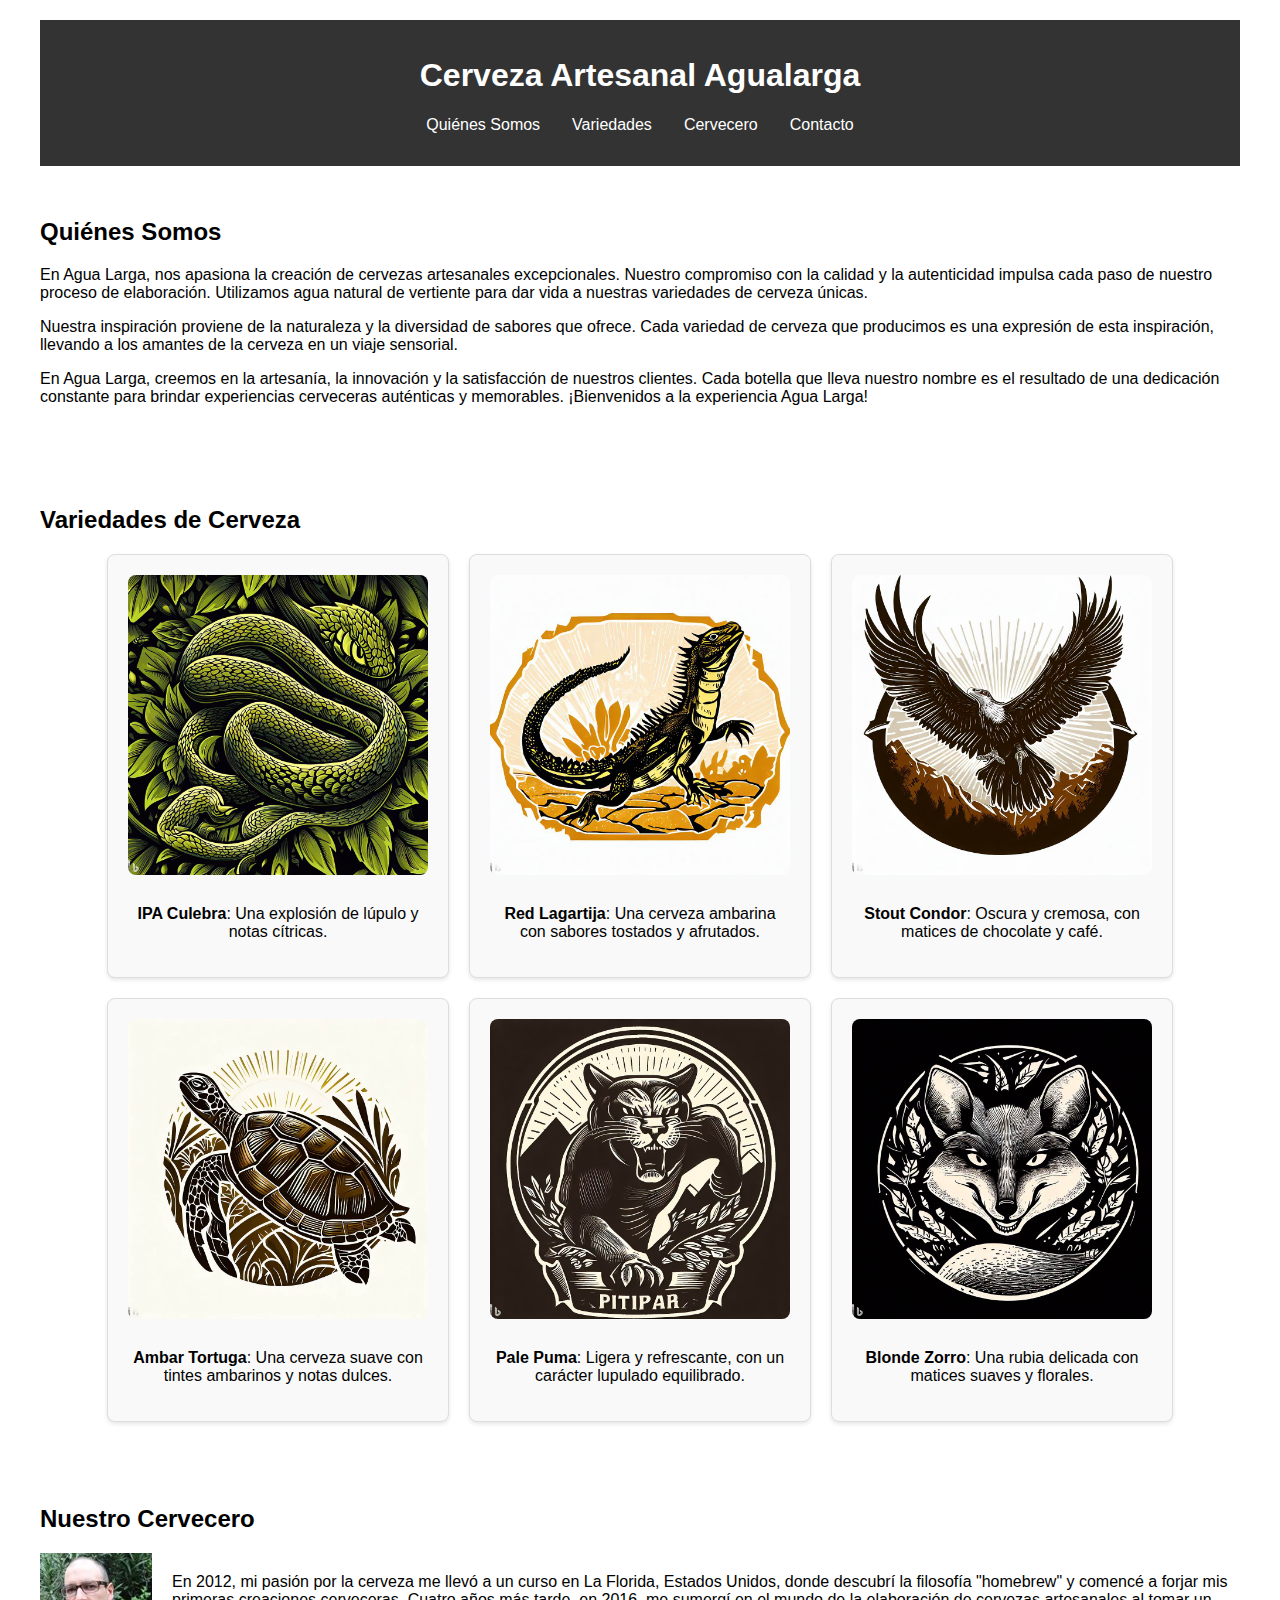
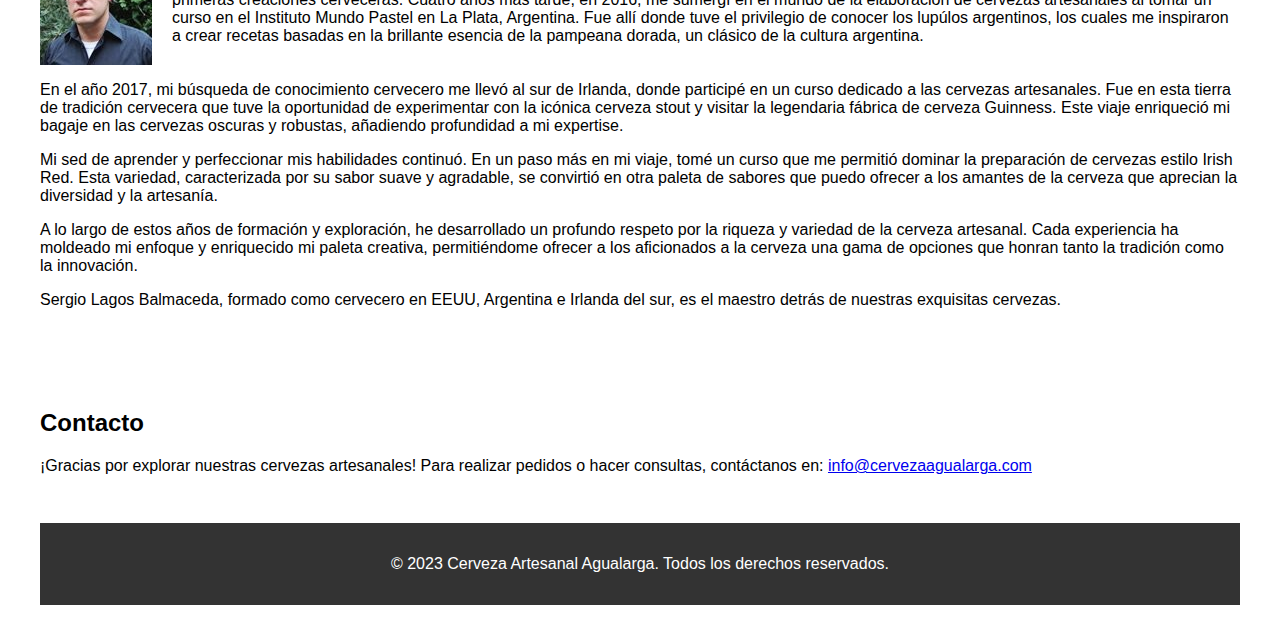
==== index.html @ 9bbc81dc "tercer commit" ====
<!DOCTYPE html>
<html lang="es">

<head>
    <meta charset="UTF-8">
    <meta name="viewport" content="width=device-width, initial-scale=1.0">
    <title>Cerveza Artesanal Agualarga</title>
    <style>
        body {
            font-family: Arial, sans-serif;
            margin: 0;
            padding: 0;
        }

        .container {
            max-width: 1200px;
            margin: 0 auto;
            padding: 20px;
        }

        header {
            background-color: #333;
            color: white;
            text-align: center;
            padding: 1rem;
        }

        nav ul {
            list-style: none;
            padding: 0;
            display: flex;
            justify-content: center;
        }

        nav ul li {
            margin: 0 1rem;
        }

        nav ul li a {
            color: white;
            text-decoration: none;
        }

        section {
            padding: 2rem 0;
        }

        .beer-cards {
            display: flex;
            flex-wrap: wrap;
            gap: 20px;
            justify-content: center;
        }

        .beer-card {
            background-color: #f9f9f9;
            border: 1px solid #ddd;
            border-radius: 8px;
            padding: 20px;
            width: 300px;
            box-shadow: 0 2px 4px rgba(0, 0, 0, 0.1);
            text-align: center;
        }

        .beer-card img {
            max-width: 100%;
            height: auto;
            border-radius: 8px;
            margin-bottom: 10px;
        }

        footer {
            background-color: #333;
            color: white;
            text-align: center;
            padding: 1rem;
        }
    </style>
</head>

<body>
    <div class="container">
        <header>
            <h1>Cerveza Artesanal Agualarga</h1>
            <nav>
                <ul>
                    <li><a href="#quienes-somos">Quiénes Somos</a></li>
                    <li><a href="#variedades">Variedades</a></li>
                    <li><a href="#cervecero">Cervecero</a></li>
                    <li><a href="#contacto">Contacto</a></li>

                </ul>
            </nav>
        </header>

        <section id="quienes-somos">
            <h2>Quiénes Somos</h2>
            <p>En Agua Larga, nos apasiona la creación de cervezas artesanales excepcionales. Nuestro compromiso con la calidad y la autenticidad impulsa cada paso de nuestro proceso de elaboración. Utilizamos agua natural de vertiente para dar vida a nuestras variedades de cerveza únicas.</p>
            
            <p>Nuestra inspiración proviene de la naturaleza y la diversidad de sabores que ofrece. Cada variedad de cerveza que producimos es una expresión de esta inspiración, llevando a los amantes de la cerveza en un viaje sensorial.</p>
            
            <p>En Agua Larga, creemos en la artesanía, la innovación y la satisfacción de nuestros clientes. Cada botella que lleva nuestro nombre es el resultado de una dedicación constante para brindar experiencias cerveceras auténticas y memorables. ¡Bienvenidos a la experiencia Agua Larga!</p>
        </section>
        
        

        <section id="variedades">
            <h2>Variedades de Cerveza</h2>
            <div class="beer-cards" id="beer-list">
                <!-- Las tarjetas de variedades de cerveza se añadirán aquí usando JavaScript -->
            </div>
        </section>

        <section id="cervecero">
            <h2>Nuestro Cervecero</h2>
            <div style="display: flex; align-items: center;">
                <img src="/images/maestro-sergio-lagos.jpg" alt="Sergio Lagos Balmaceda" style="max-width: 200px; margin-right: 20px;">
                <p>En 2012, mi pasión por la cerveza me llevó a un curso en La Florida, Estados Unidos, donde descubrí la
                    filosofía "homebrew" y comencé a forjar mis primeras creaciones cerveceras. Cuatro años más tarde, en
                    2016, me sumergí en el mundo de la elaboración de cervezas artesanales al tomar un curso en el Instituto
                    Mundo Pastel en La Plata, Argentina. Fue allí donde tuve el privilegio de conocer los lupúlos
                    argentinos, los cuales me inspiraron a crear recetas basadas en la brillante esencia de la pampeana
                    dorada, un clásico de la cultura argentina.</p>
            </div>
        
            <p> En el año 2017, mi búsqueda de conocimiento cervecero me llevó al sur de Irlanda, donde participé en un
                curso dedicado a las cervezas artesanales. Fue en esta tierra de tradición cervecera que tuve la
                oportunidad de experimentar con la icónica cerveza stout y visitar la legendaria fábrica de cerveza
                Guinness. Este viaje enriqueció mi bagaje en las cervezas oscuras y robustas, añadiendo profundidad a mi
                expertise.</p>
        
            <p>   Mi sed de aprender y perfeccionar mis habilidades continuó. En un paso más en mi viaje, tomé un curso
                que me permitió dominar la preparación de cervezas estilo Irish Red. Esta variedad, caracterizada por su
                sabor suave y agradable, se convirtió en otra paleta de sabores que puedo ofrecer a los amantes de la
                cerveza que aprecian la diversidad y la artesanía.</p>
        
            <p>   A lo largo de estos años de formación y exploración, he desarrollado un profundo respeto por la riqueza
                y variedad de la cerveza artesanal. Cada experiencia ha moldeado mi enfoque y enriquecido mi paleta
                creativa, permitiéndome ofrecer a los aficionados a la cerveza una gama de opciones que honran tanto la
                tradición como la innovación.</p>
        
            <p>Sergio Lagos Balmaceda, formado como cervecero en EEUU, Argentina e Irlanda del sur, es el maestro detrás de
                nuestras exquisitas cervezas.</p>
        </section>
        

        <section id="contacto">
            <h2>Contacto</h2>
            <p>¡Gracias por explorar nuestras cervezas artesanales! Para realizar pedidos o hacer consultas, contáctanos
                en: <a href="mailto:info@cervezaagualarga.com">info@cervezaagualarga.com</a></p>
        </section>

        <footer>
            <p>&copy; 2023 Cerveza Artesanal Agualarga. Todos los derechos reservados.</p>
        </footer>
    </div>

    <script>
        const beerList = document.getElementById("beer-list");

        const cervezas = [
            { nombre: "IPA Culebra", descripcion: "Una explosión de lúpulo y notas cítricas." },
            { nombre: "Red Lagartija", descripcion: "Una cerveza ambarina con sabores tostados y afrutados." },
            { nombre: "Stout Condor", descripcion: "Oscura y cremosa, con matices de chocolate y café." },
            { nombre: "Ambar Tortuga", descripcion: "Una cerveza suave con tintes ambarinos y notas dulces." },
            { nombre: "Pale Puma", descripcion: "Ligera y refrescante, con un carácter lupulado equilibrado." },
            { nombre: "Blonde Zorro", descripcion: "Una rubia delicada con matices suaves y florales." }
        ];

        cervezas.forEach(cerveza => {
            const beerCard = document.createElement("div");
            beerCard.classList.add("beer-card");

            const beerImage = document.createElement("img");
            beerImage.src = `images/${cerveza.nombre.replace(/\s+/g, '-').toLowerCase()}.jpg`; // Asume que las imágenes están en una carpeta "images"
            beerImage.alt = cerveza.nombre;

            const beerDescription = document.createElement("p");
            beerDescription.innerHTML = `<strong>${cerveza.nombre}</strong>: ${cerveza.descripcion}`;

            beerCard.appendChild(beerImage);
            beerCard.appendChild(beerDescription);
            beerList.appendChild(beerCard);
        });
    </script>
</body>

</html>
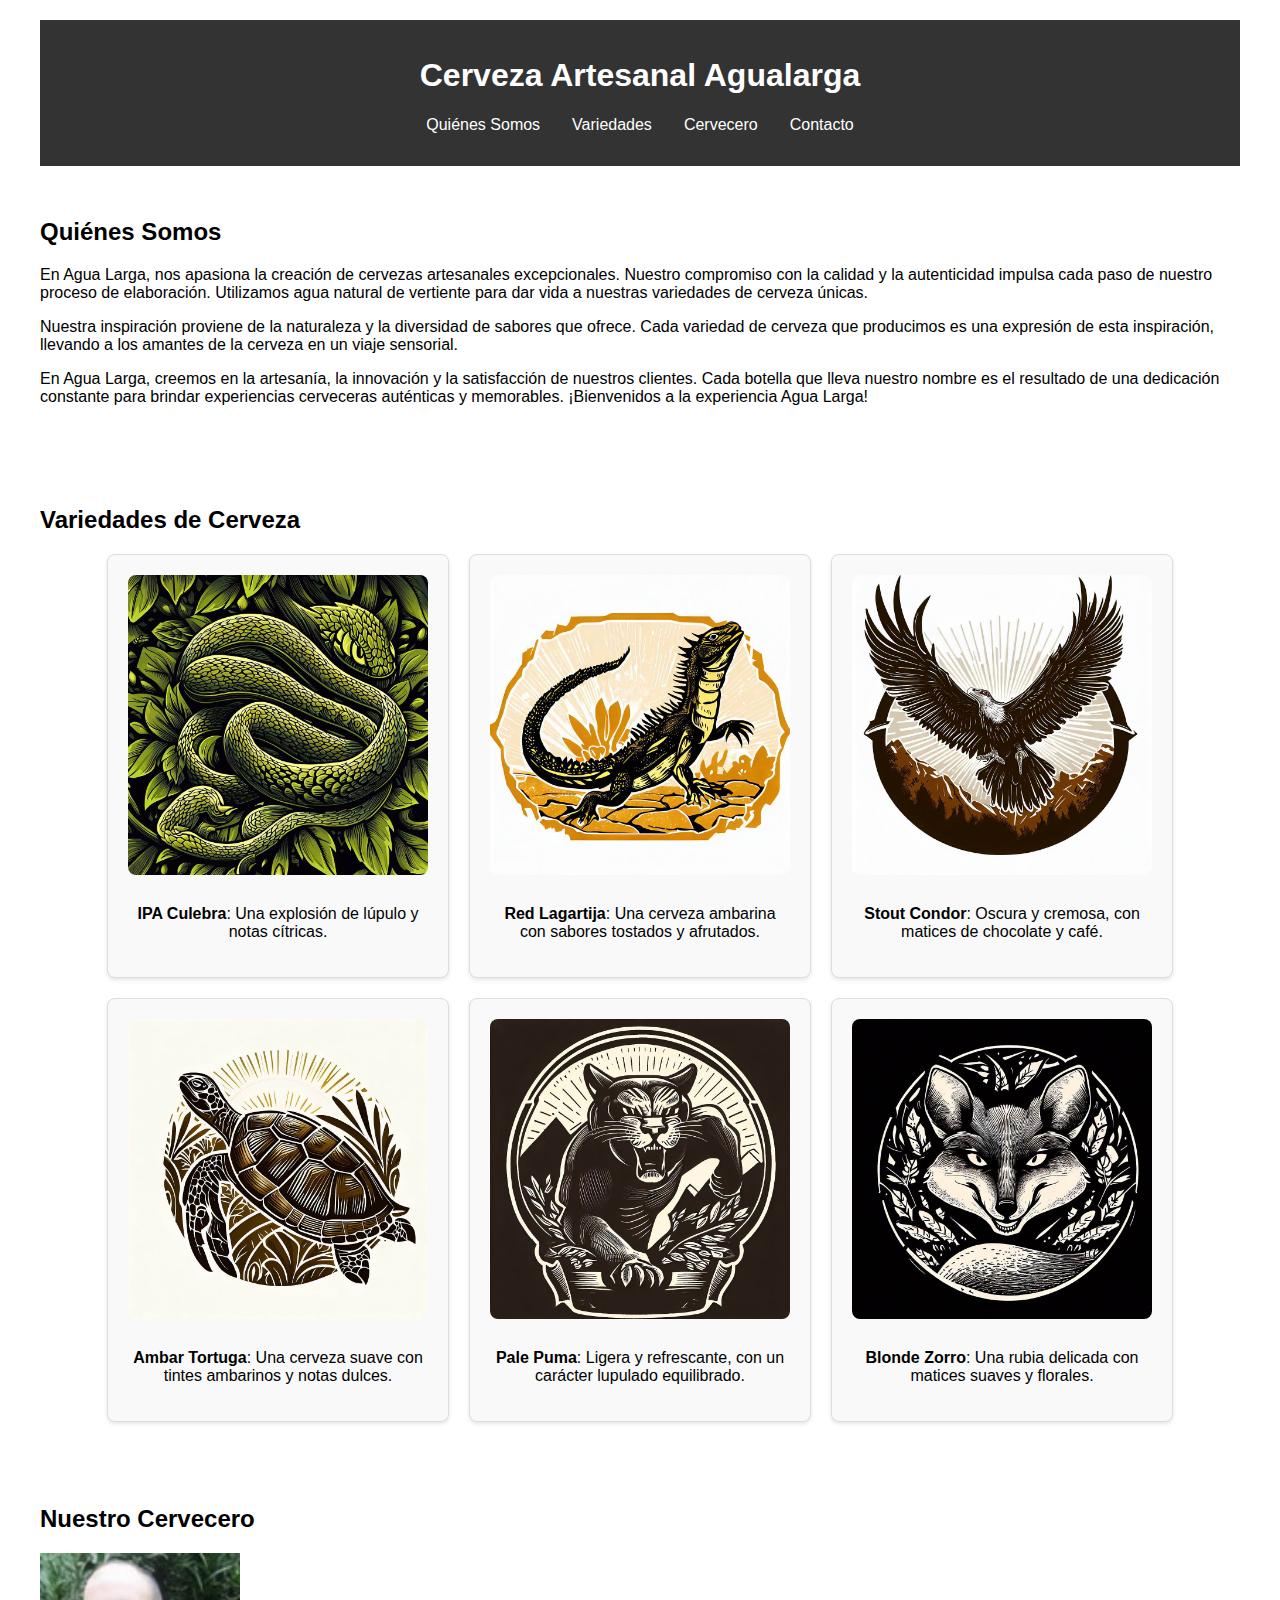
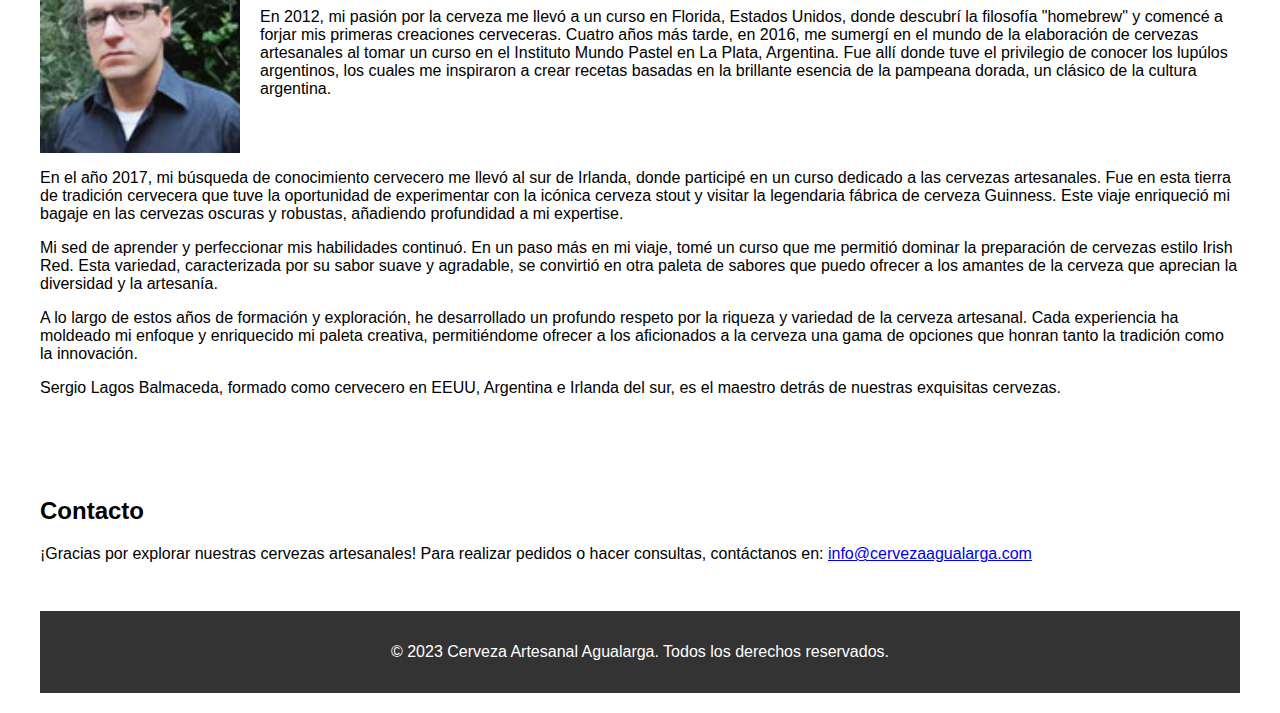
==== commit 3b69f212: "cuarto commit arreglo de fotos" ====
--- a/index.html
+++ b/index.html
@@ -114,8 +114,8 @@
         <section id="cervecero">
             <h2>Nuestro Cervecero</h2>
             <div style="display: flex; align-items: center;">
-                <img src="/images/maestro-sergio-lagos.jpg" alt="Sergio Lagos Balmaceda" style="max-width: 200px; margin-right: 20px;">
-                <p>En 2012, mi pasión por la cerveza me llevó a un curso en La Florida, Estados Unidos, donde descubrí la
+                <img src="/images/maestro-sergio-lagos.jpg" alt="Sergio Lagos Balmaceda" style="max-width: 200px; margin-right: 20px; height: 200px;">
+                <p>En 2012, mi pasión por la cerveza me llevó a un curso en Florida, Estados Unidos, donde descubrí la
                     filosofía "homebrew" y comencé a forjar mis primeras creaciones cerveceras. Cuatro años más tarde, en
                     2016, me sumergí en el mundo de la elaboración de cervezas artesanales al tomar un curso en el Instituto
                     Mundo Pastel en La Plata, Argentina. Fue allí donde tuve el privilegio de conocer los lupúlos
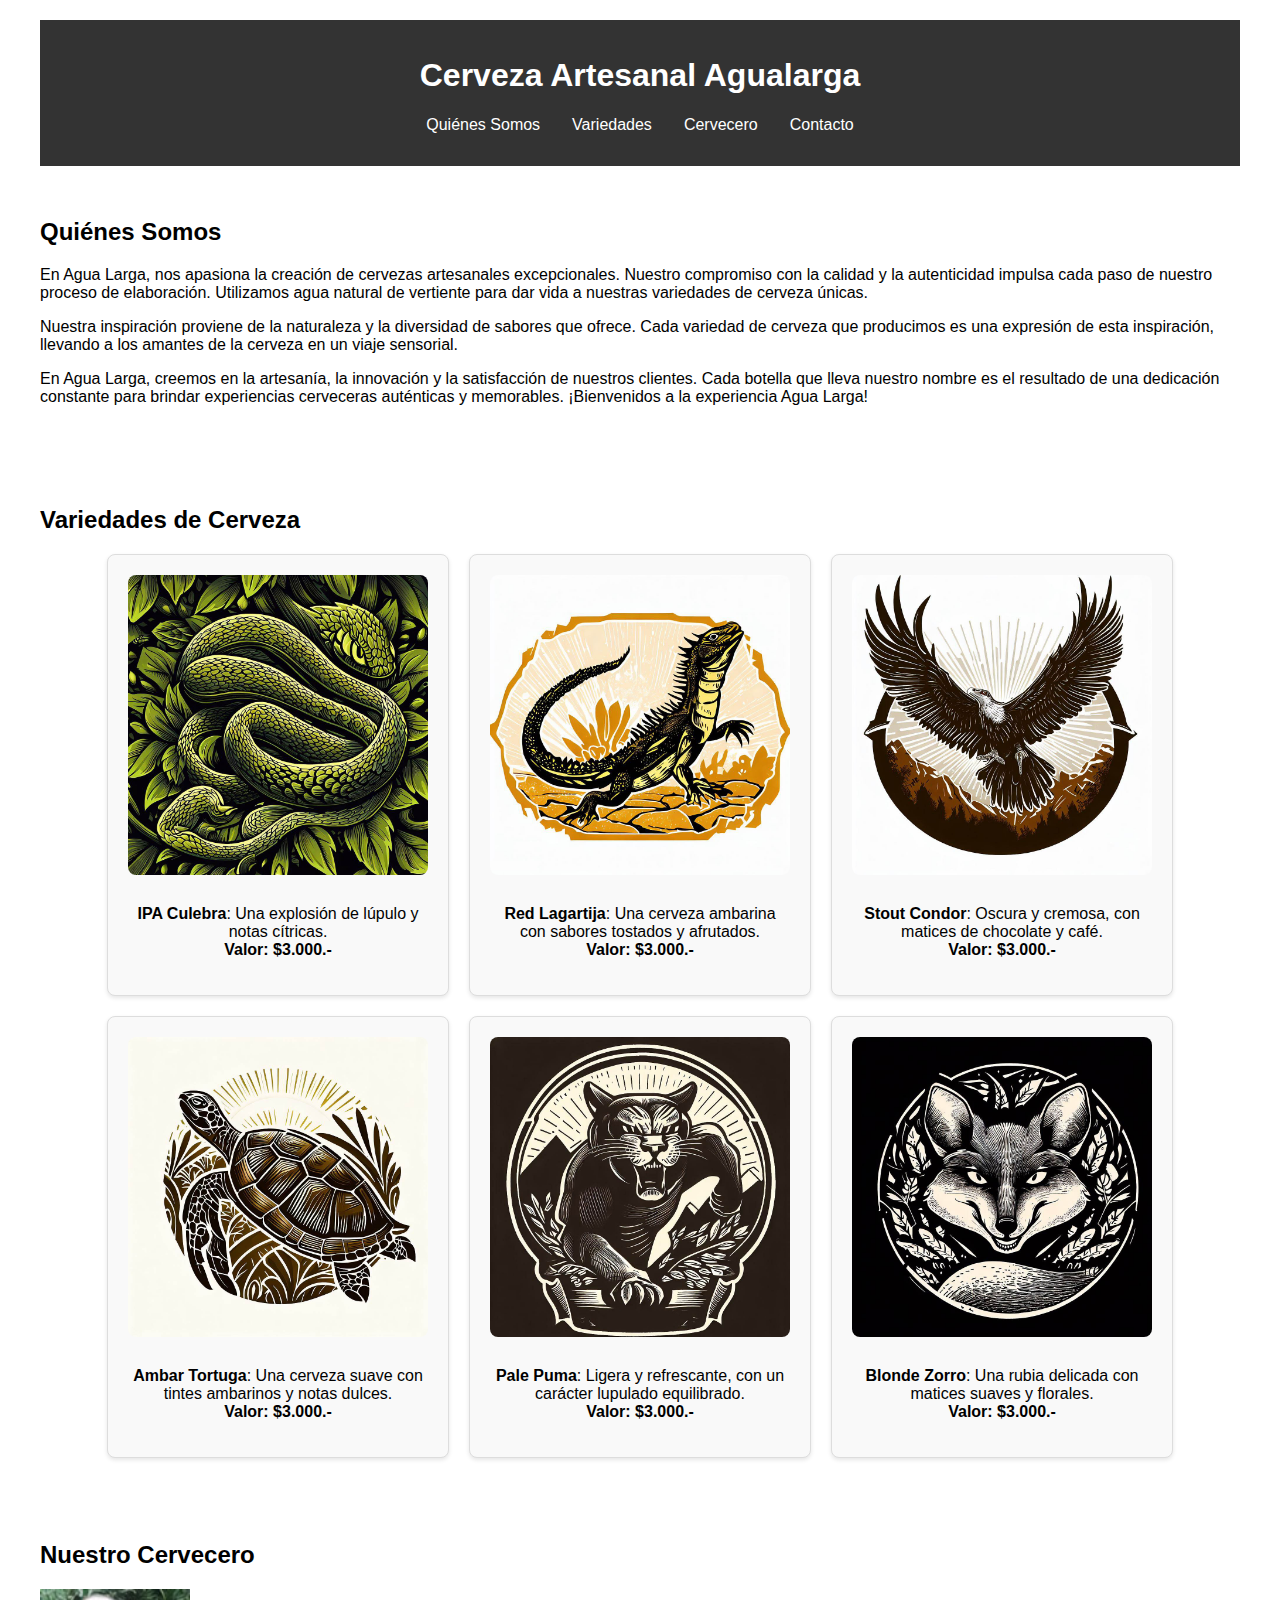
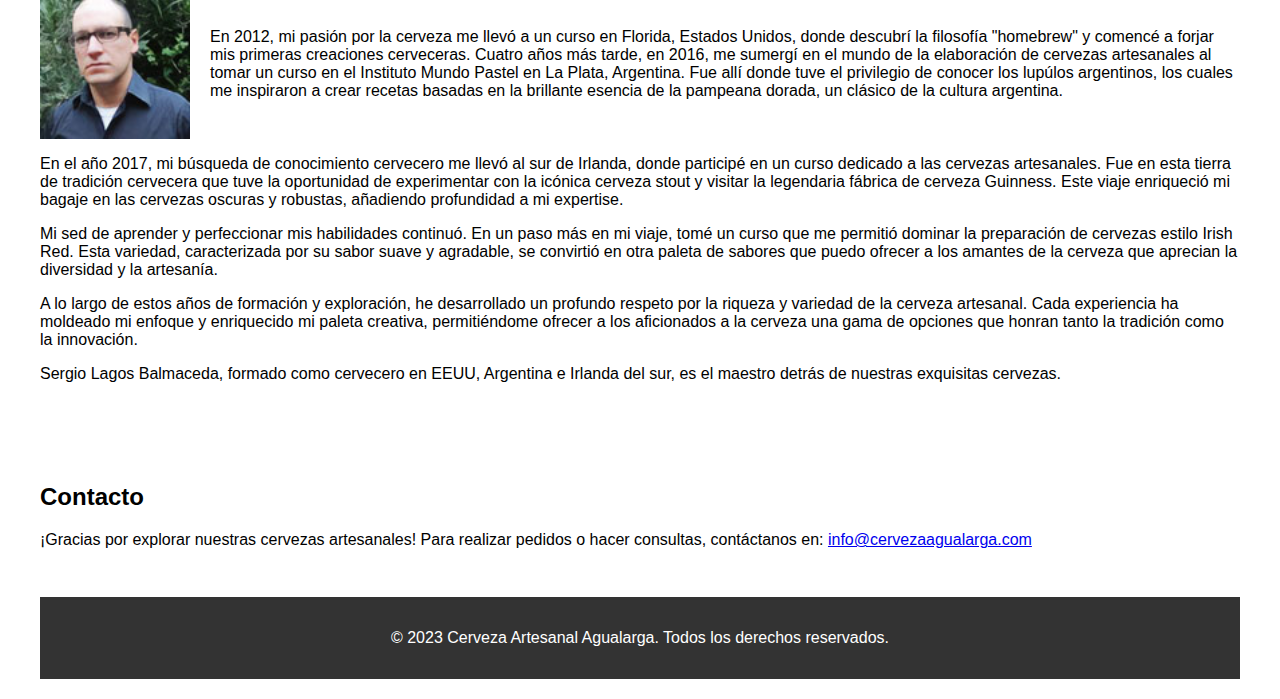
==== commit 699c8766: "quinto commit arreglo valor" ====
--- a/index.html
+++ b/index.html
@@ -114,7 +114,7 @@
         <section id="cervecero">
             <h2>Nuestro Cervecero</h2>
             <div style="display: flex; align-items: center;">
-                <img src="/images/maestro-sergio-lagos.jpg" alt="Sergio Lagos Balmaceda" style="max-width: 200px; margin-right: 20px; height: 200px;">
+                <img src="images/maestro-sergio-lagos.jpg" alt="Sergio Lagos Balmaceda" style="max-width: 150px; margin-right: 20px; height: 150px;">
                 <p>En 2012, mi pasión por la cerveza me llevó a un curso en Florida, Estados Unidos, donde descubrí la
                     filosofía "homebrew" y comencé a forjar mis primeras creaciones cerveceras. Cuatro años más tarde, en
                     2016, me sumergí en el mundo de la elaboración de cervezas artesanales al tomar un curso en el Instituto
@@ -159,12 +159,12 @@
         const beerList = document.getElementById("beer-list");
 
         const cervezas = [
-            { nombre: "IPA Culebra", descripcion: "Una explosión de lúpulo y notas cítricas." },
-            { nombre: "Red Lagartija", descripcion: "Una cerveza ambarina con sabores tostados y afrutados." },
-            { nombre: "Stout Condor", descripcion: "Oscura y cremosa, con matices de chocolate y café." },
-            { nombre: "Ambar Tortuga", descripcion: "Una cerveza suave con tintes ambarinos y notas dulces." },
-            { nombre: "Pale Puma", descripcion: "Ligera y refrescante, con un carácter lupulado equilibrado." },
-            { nombre: "Blonde Zorro", descripcion: "Una rubia delicada con matices suaves y florales." }
+            { nombre: "IPA Culebra", descripcion: "Una explosión de lúpulo y notas cítricas.", valor: "$3.000.-" },
+            { nombre: "Red Lagartija", descripcion: "Una cerveza ambarina con sabores tostados y afrutados.", valor: "$3.000.-" },
+            { nombre: "Stout Condor", descripcion: "Oscura y cremosa, con matices de chocolate y café.", valor: "$3.000.-" },
+            { nombre: "Ambar Tortuga", descripcion: "Una cerveza suave con tintes ambarinos y notas dulces.", valor: "$3.000.-" },
+            { nombre: "Pale Puma", descripcion: "Ligera y refrescante, con un carácter lupulado equilibrado.", valor: "$3.000.-" },
+            { nombre: "Blonde Zorro", descripcion: "Una rubia delicada con matices suaves y florales.", valor: "$3.000.-" }
         ];
 
         cervezas.forEach(cerveza => {
@@ -176,7 +176,8 @@
             beerImage.alt = cerveza.nombre;
 
             const beerDescription = document.createElement("p");
-            beerDescription.innerHTML = `<strong>${cerveza.nombre}</strong>: ${cerveza.descripcion}`;
+            beerDescription.innerHTML = `<strong>${cerveza.nombre}</strong>: ${cerveza.descripcion} <br> <strong> Valor: ${cerveza.valor}</strong>`;
+
 
             beerCard.appendChild(beerImage);
             beerCard.appendChild(beerDescription);
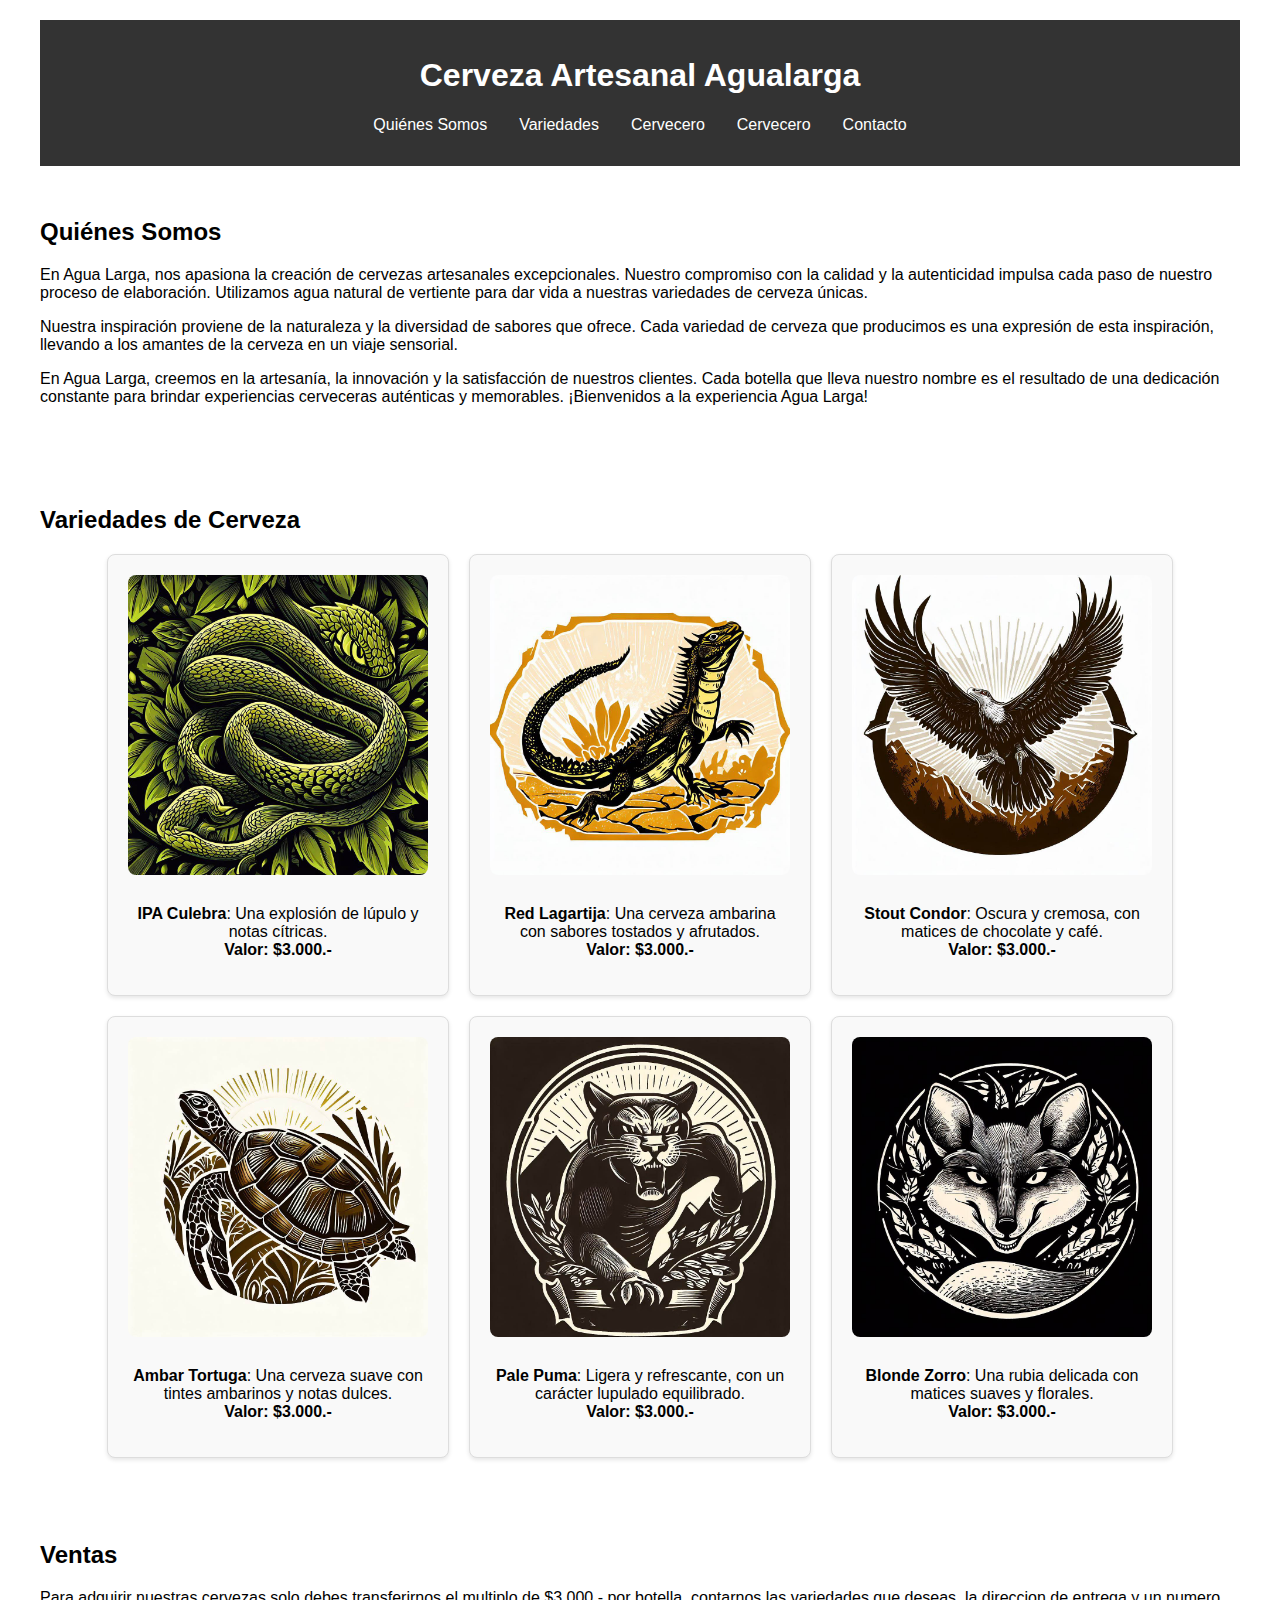
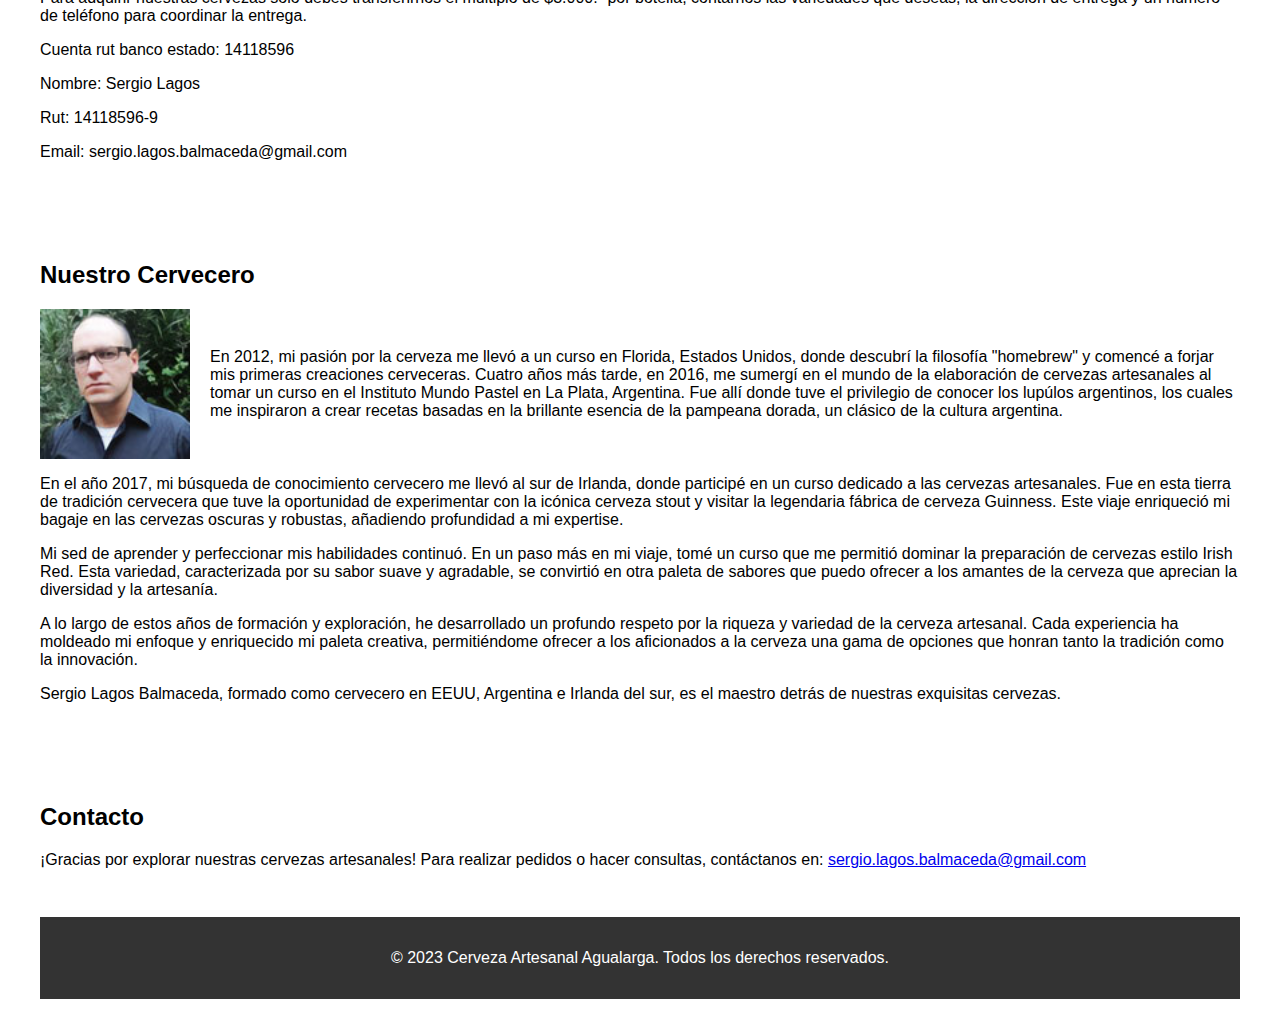
==== commit d5273e71: "sexto commit agregada cuenta de pago" ====
--- a/index.html
+++ b/index.html
@@ -87,6 +87,7 @@
                     <li><a href="#quienes-somos">Quiénes Somos</a></li>
                     <li><a href="#variedades">Variedades</a></li>
                     <li><a href="#cervecero">Cervecero</a></li>
+                    <li><a href="#ventas">Cervecero</a></li>
                     <li><a href="#contacto">Contacto</a></li>
 
                 </ul>
@@ -95,14 +96,20 @@
 
         <section id="quienes-somos">
             <h2>Quiénes Somos</h2>
-            <p>En Agua Larga, nos apasiona la creación de cervezas artesanales excepcionales. Nuestro compromiso con la calidad y la autenticidad impulsa cada paso de nuestro proceso de elaboración. Utilizamos agua natural de vertiente para dar vida a nuestras variedades de cerveza únicas.</p>
-            
-            <p>Nuestra inspiración proviene de la naturaleza y la diversidad de sabores que ofrece. Cada variedad de cerveza que producimos es una expresión de esta inspiración, llevando a los amantes de la cerveza en un viaje sensorial.</p>
-            
-            <p>En Agua Larga, creemos en la artesanía, la innovación y la satisfacción de nuestros clientes. Cada botella que lleva nuestro nombre es el resultado de una dedicación constante para brindar experiencias cerveceras auténticas y memorables. ¡Bienvenidos a la experiencia Agua Larga!</p>
-        </section>
-        
-        
+            <p>En Agua Larga, nos apasiona la creación de cervezas artesanales excepcionales. Nuestro compromiso con la
+                calidad y la autenticidad impulsa cada paso de nuestro proceso de elaboración. Utilizamos agua natural
+                de vertiente para dar vida a nuestras variedades de cerveza únicas.</p>
+
+            <p>Nuestra inspiración proviene de la naturaleza y la diversidad de sabores que ofrece. Cada variedad de
+                cerveza que producimos es una expresión de esta inspiración, llevando a los amantes de la cerveza en un
+                viaje sensorial.</p>
+
+            <p>En Agua Larga, creemos en la artesanía, la innovación y la satisfacción de nuestros clientes. Cada
+                botella que lleva nuestro nombre es el resultado de una dedicación constante para brindar experiencias
+                cerveceras auténticas y memorables. ¡Bienvenidos a la experiencia Agua Larga!</p>
+        </section>
+
+
 
         <section id="variedades">
             <h2>Variedades de Cerveza</h2>
@@ -111,43 +118,60 @@
             </div>
         </section>
 
+        <section id="ventas">
+            <h2>Ventas</h2>
+            <p>
+                Para adquirir nuestras cervezas solo debes transferirnos el multiplo de $3.000.- por botella, contarnos las variedades que deseas, la direccion de entrega y un numero de teléfono para coordinar la entrega.
+            </p>
+            <div>
+                <p>Cuenta rut banco estado: 14118596</p>
+                <p>Nombre: Sergio Lagos</p>
+                <p>Rut: 14118596-9</p>
+                <p>Email: sergio.lagos.balmaceda@gmail.com</p>
+            </div>
+        </section>
+
         <section id="cervecero">
             <h2>Nuestro Cervecero</h2>
             <div style="display: flex; align-items: center;">
-                <img src="images/maestro-sergio-lagos.jpg" alt="Sergio Lagos Balmaceda" style="max-width: 150px; margin-right: 20px; height: 150px;">
+                <img src="images/maestro-sergio-lagos.jpg" alt="Sergio Lagos Balmaceda"
+                    style="max-width: 150px; margin-right: 20px; height: 150px;">
                 <p>En 2012, mi pasión por la cerveza me llevó a un curso en Florida, Estados Unidos, donde descubrí la
-                    filosofía "homebrew" y comencé a forjar mis primeras creaciones cerveceras. Cuatro años más tarde, en
-                    2016, me sumergí en el mundo de la elaboración de cervezas artesanales al tomar un curso en el Instituto
+                    filosofía "homebrew" y comencé a forjar mis primeras creaciones cerveceras. Cuatro años más tarde,
+                    en
+                    2016, me sumergí en el mundo de la elaboración de cervezas artesanales al tomar un curso en el
+                    Instituto
                     Mundo Pastel en La Plata, Argentina. Fue allí donde tuve el privilegio de conocer los lupúlos
                     argentinos, los cuales me inspiraron a crear recetas basadas en la brillante esencia de la pampeana
                     dorada, un clásico de la cultura argentina.</p>
             </div>
-        
+
             <p> En el año 2017, mi búsqueda de conocimiento cervecero me llevó al sur de Irlanda, donde participé en un
                 curso dedicado a las cervezas artesanales. Fue en esta tierra de tradición cervecera que tuve la
                 oportunidad de experimentar con la icónica cerveza stout y visitar la legendaria fábrica de cerveza
                 Guinness. Este viaje enriqueció mi bagaje en las cervezas oscuras y robustas, añadiendo profundidad a mi
                 expertise.</p>
-        
-            <p>   Mi sed de aprender y perfeccionar mis habilidades continuó. En un paso más en mi viaje, tomé un curso
+
+            <p> Mi sed de aprender y perfeccionar mis habilidades continuó. En un paso más en mi viaje, tomé un curso
                 que me permitió dominar la preparación de cervezas estilo Irish Red. Esta variedad, caracterizada por su
                 sabor suave y agradable, se convirtió en otra paleta de sabores que puedo ofrecer a los amantes de la
                 cerveza que aprecian la diversidad y la artesanía.</p>
-        
-            <p>   A lo largo de estos años de formación y exploración, he desarrollado un profundo respeto por la riqueza
+
+            <p> A lo largo de estos años de formación y exploración, he desarrollado un profundo respeto por la riqueza
                 y variedad de la cerveza artesanal. Cada experiencia ha moldeado mi enfoque y enriquecido mi paleta
                 creativa, permitiéndome ofrecer a los aficionados a la cerveza una gama de opciones que honran tanto la
                 tradición como la innovación.</p>
-        
-            <p>Sergio Lagos Balmaceda, formado como cervecero en EEUU, Argentina e Irlanda del sur, es el maestro detrás de
+
+            <p>Sergio Lagos Balmaceda, formado como cervecero en EEUU, Argentina e Irlanda del sur, es el maestro detrás
+                de
                 nuestras exquisitas cervezas.</p>
         </section>
-        
+
 
         <section id="contacto">
             <h2>Contacto</h2>
             <p>¡Gracias por explorar nuestras cervezas artesanales! Para realizar pedidos o hacer consultas, contáctanos
-                en: <a href="mailto:info@cervezaagualarga.com">info@cervezaagualarga.com</a></p>
+                en: <a href="mailto:sergio.lagos.balmaceda@gmail.com">sergio.lagos.balmaceda@gmail.com</a></p>
         </section>
 
         <footer>
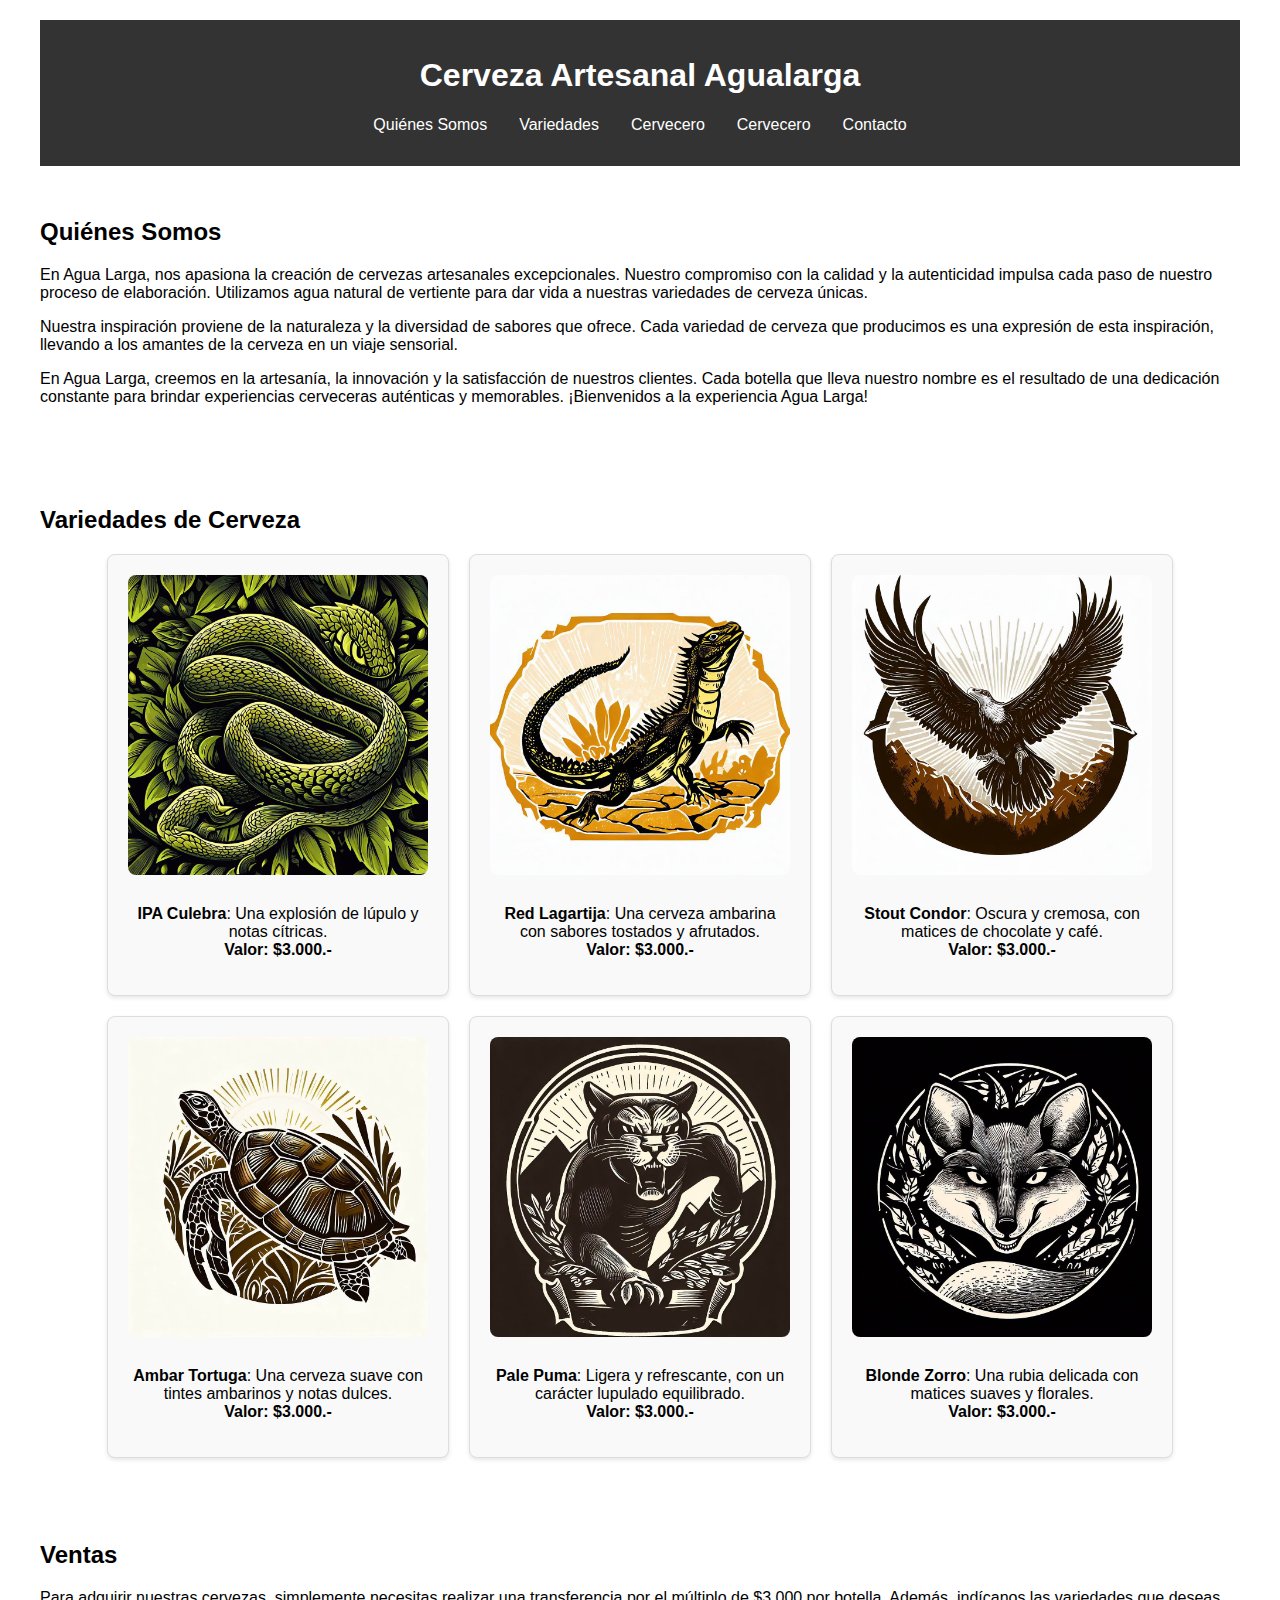
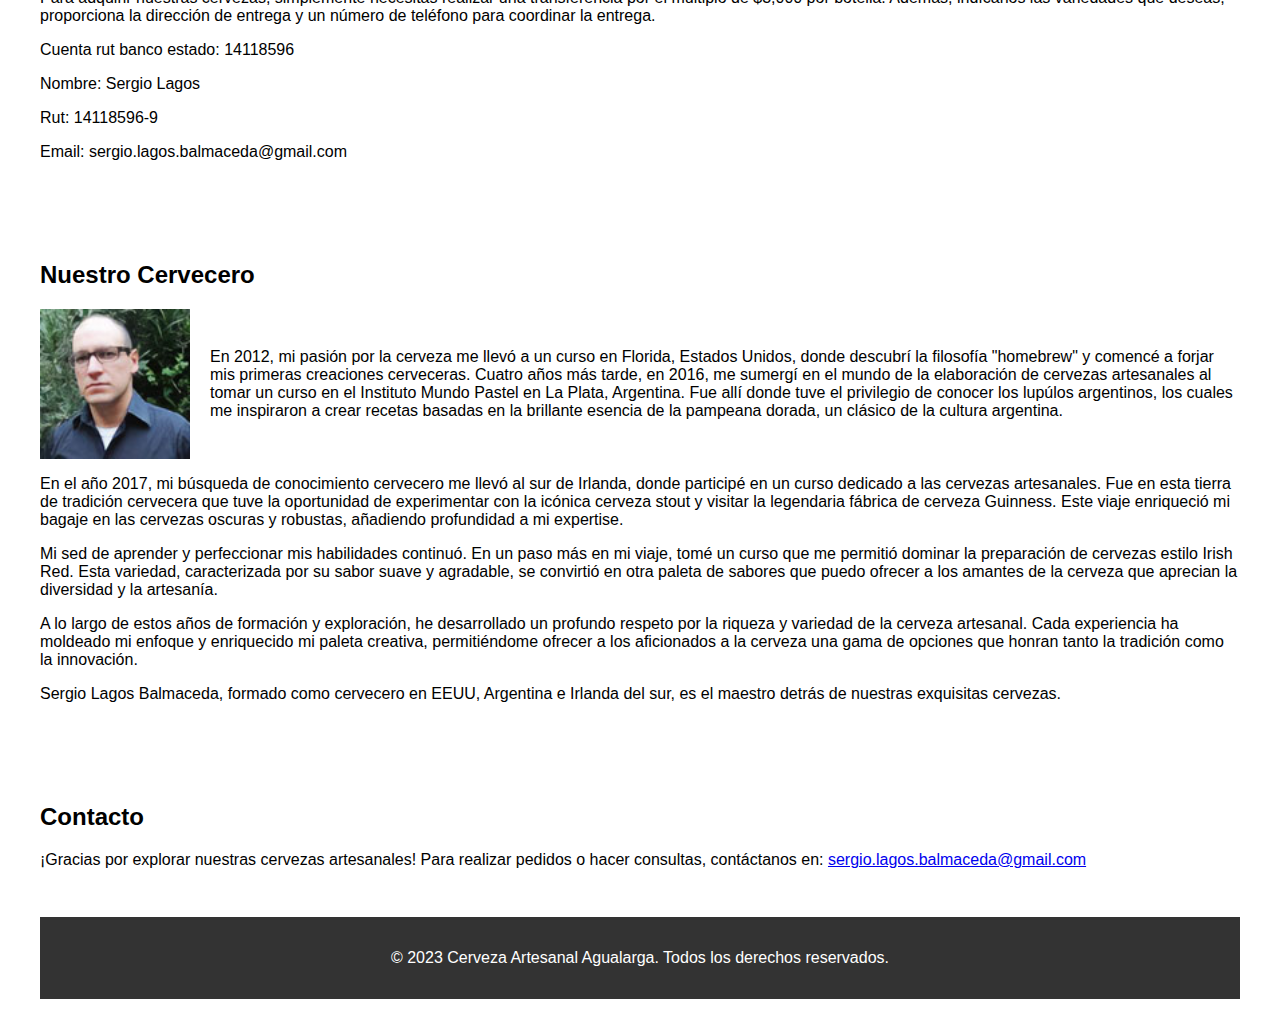
==== commit f96d002c: "septimo commit redaccion cuenta de pago" ====
--- a/index.html
+++ b/index.html
@@ -121,8 +121,7 @@
         <section id="ventas">
             <h2>Ventas</h2>
             <p>
-                Para adquirir nuestras cervezas solo debes transferirnos el multiplo de $3.000.- por botella, contarnos las variedades que deseas, la direccion de entrega y un numero de teléfono para coordinar la entrega.
-            </p>
+                Para adquirir nuestras cervezas, simplemente necesitas realizar una transferencia por el múltiplo de $3,000 por botella. Además, indícanos las variedades que deseas, proporciona la dirección de entrega y un número de teléfono para coordinar la entrega.</p>
             <div>
                 <p>Cuenta rut banco estado: 14118596</p>
                 <p>Nombre: Sergio Lagos</p>
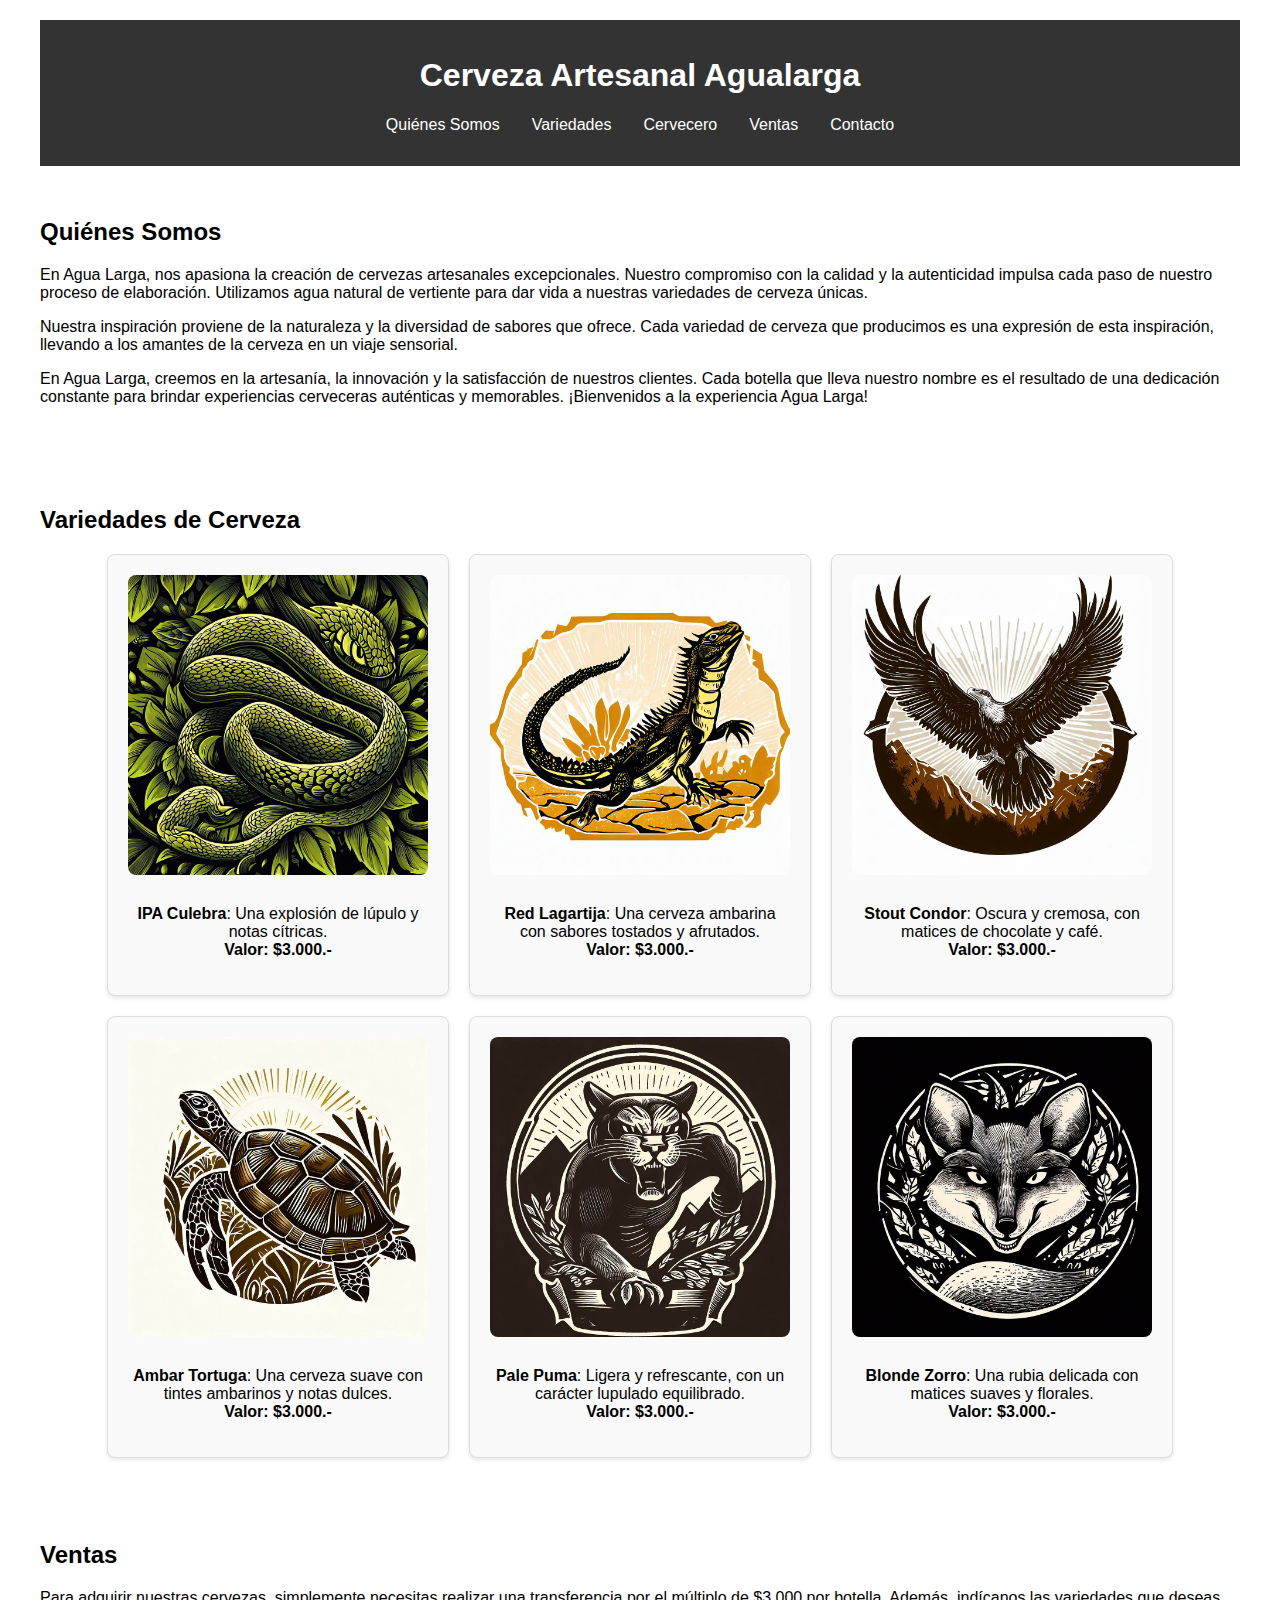
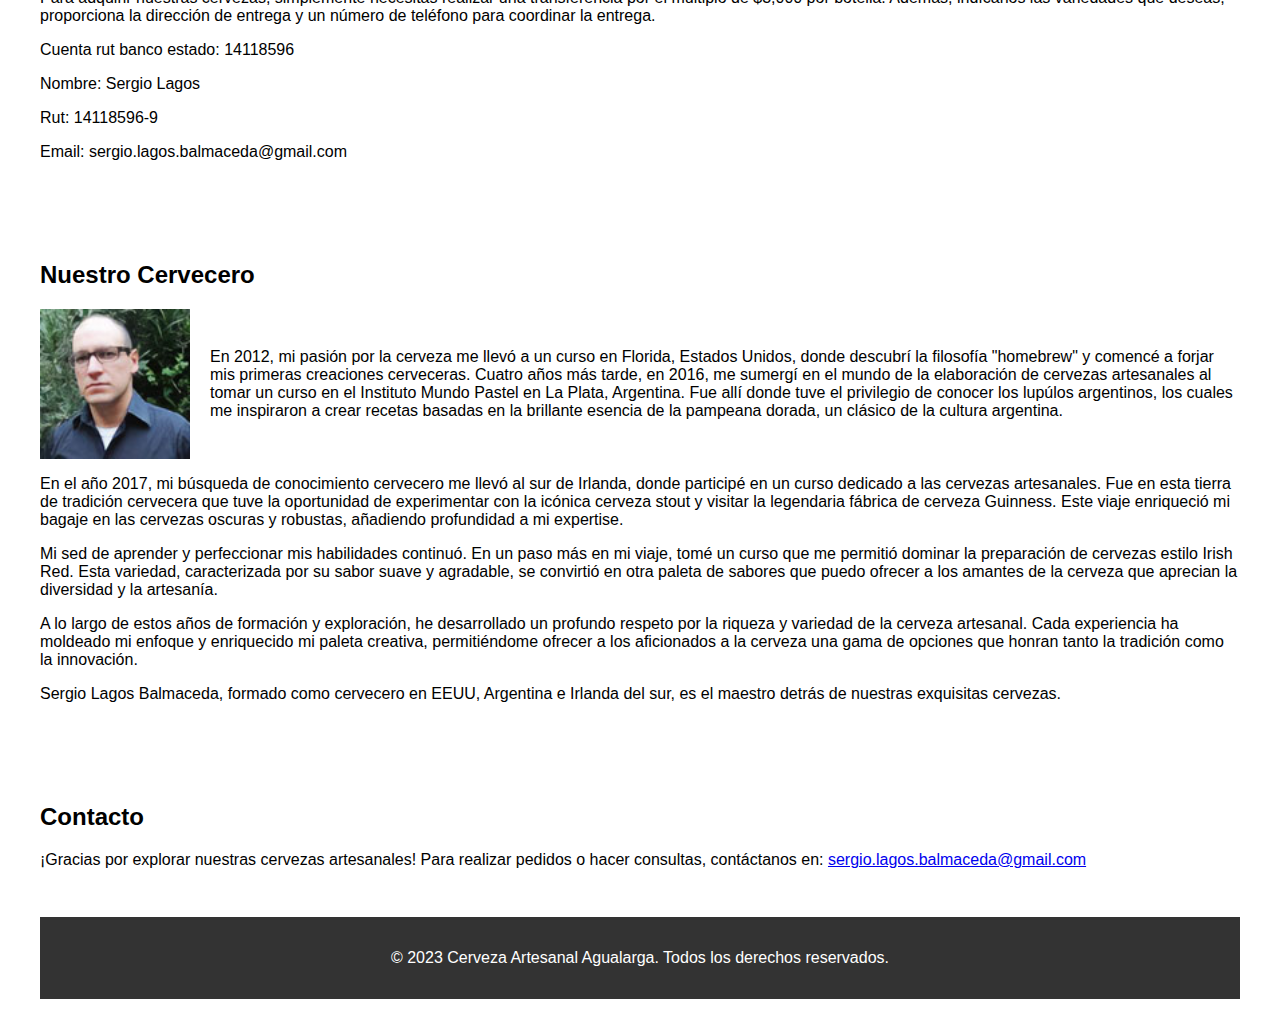
==== commit 078674e1: "octavo commit responsive menu y correciones" ====
--- a/index.html
+++ b/index.html
@@ -41,6 +41,28 @@
             text-decoration: none;
         }
 
+        /* Estilos adicionales para hacerlo responsive */
+        @media screen and (max-width: 768px) {
+            nav ul {
+                flex-direction: column;
+                align-items: center;
+            }
+
+            nav ul li {
+                margin: 0.5rem 0;
+            }
+
+            header {
+                padding: 1rem 0;
+            }
+
+            .beer-card {
+                width: 100%;
+                padding: 10px;
+            }
+        }
+
+
         section {
             padding: 2rem 0;
         }
@@ -87,9 +109,8 @@
                     <li><a href="#quienes-somos">Quiénes Somos</a></li>
                     <li><a href="#variedades">Variedades</a></li>
                     <li><a href="#cervecero">Cervecero</a></li>
-                    <li><a href="#ventas">Cervecero</a></li>
+                    <li><a href="#ventas">Ventas</a></li>
                     <li><a href="#contacto">Contacto</a></li>
-
                 </ul>
             </nav>
         </header>
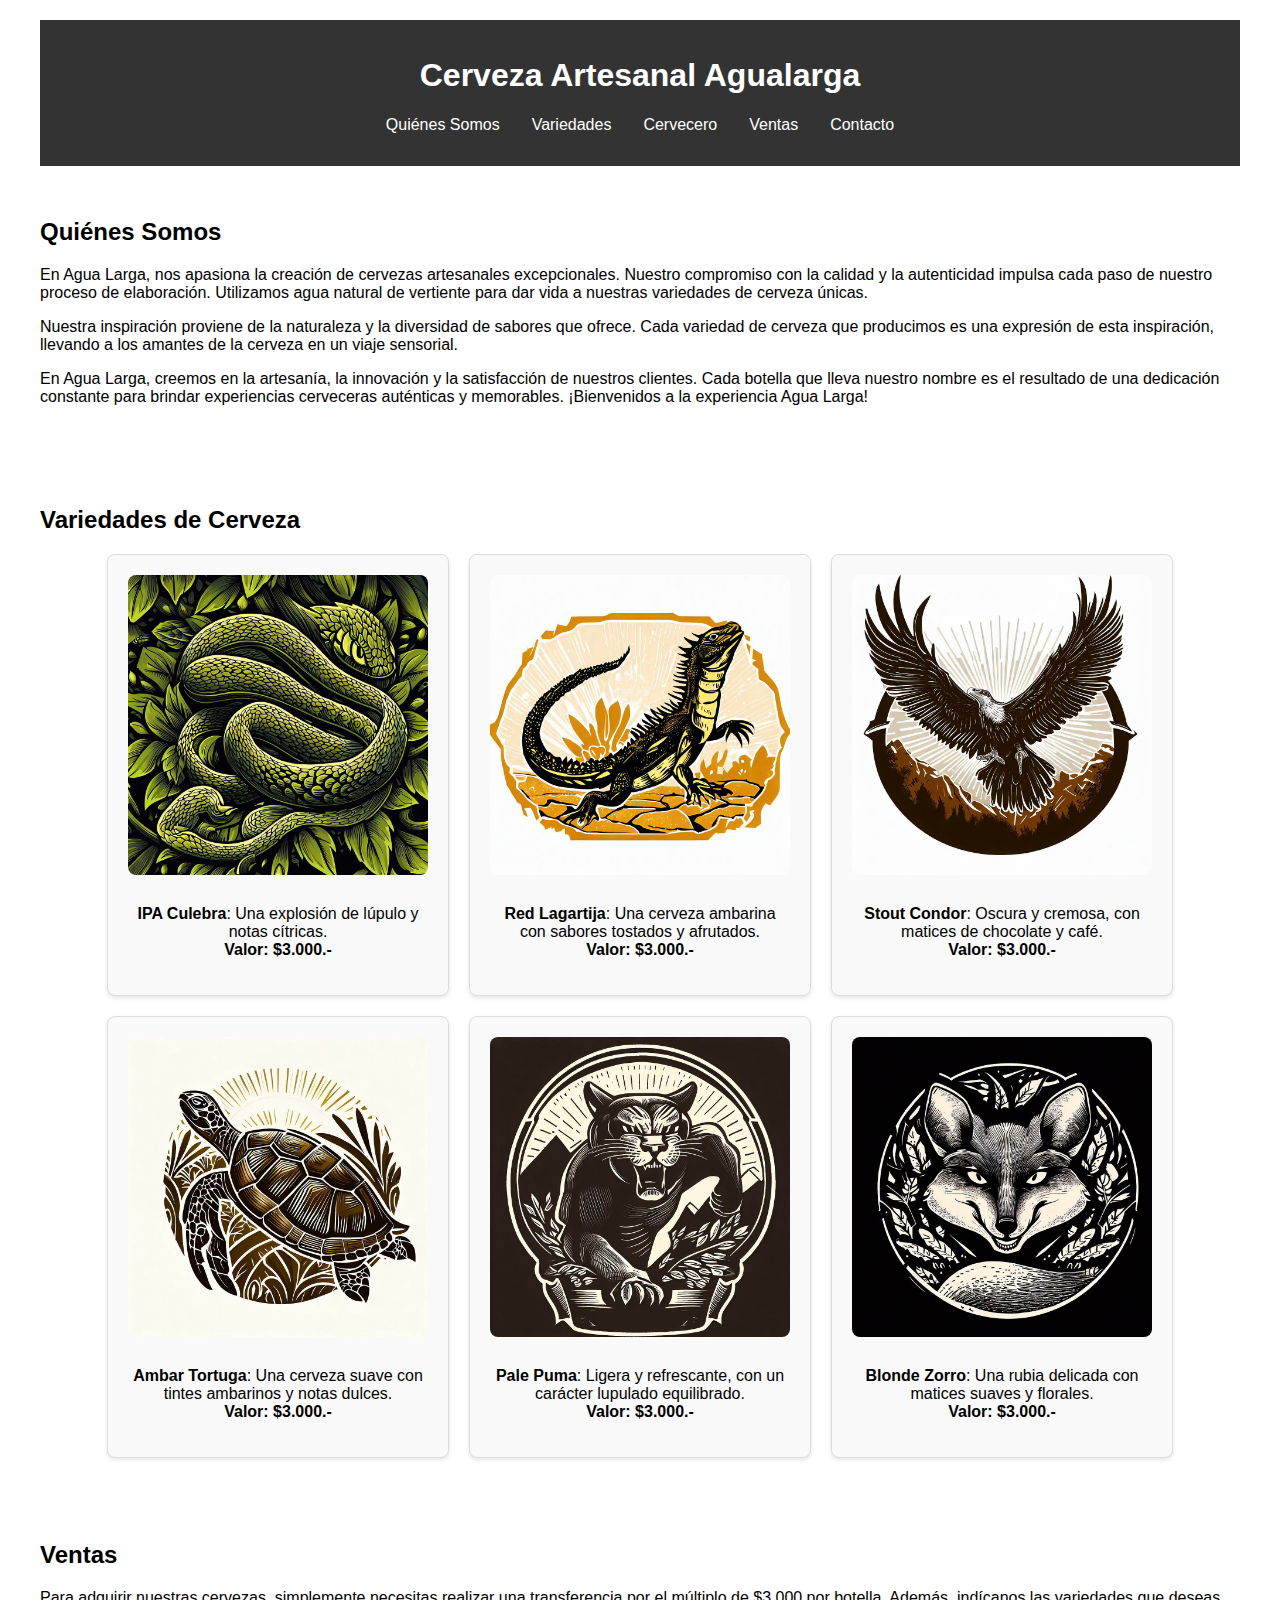
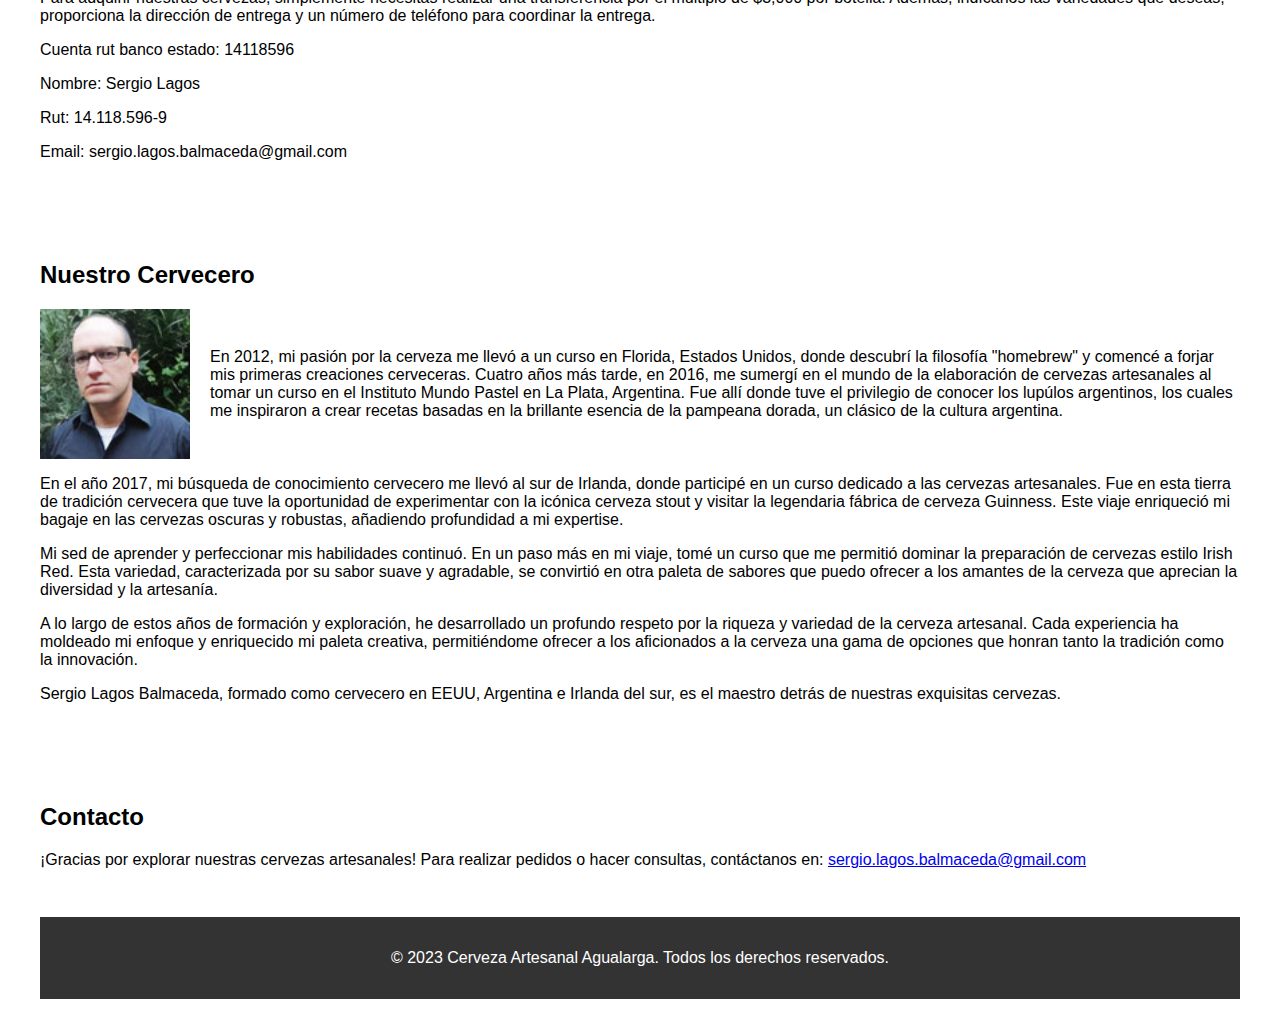
==== commit 247ffd2a: "noveno commit correcion rut con puntos" ====
--- a/index.html
+++ b/index.html
@@ -146,7 +146,7 @@
             <div>
                 <p>Cuenta rut banco estado: 14118596</p>
                 <p>Nombre: Sergio Lagos</p>
-                <p>Rut: 14118596-9</p>
+                <p>Rut: 14.118.596-9</p>
                 <p>Email: sergio.lagos.balmaceda@gmail.com</p>
             </div>
         </section>
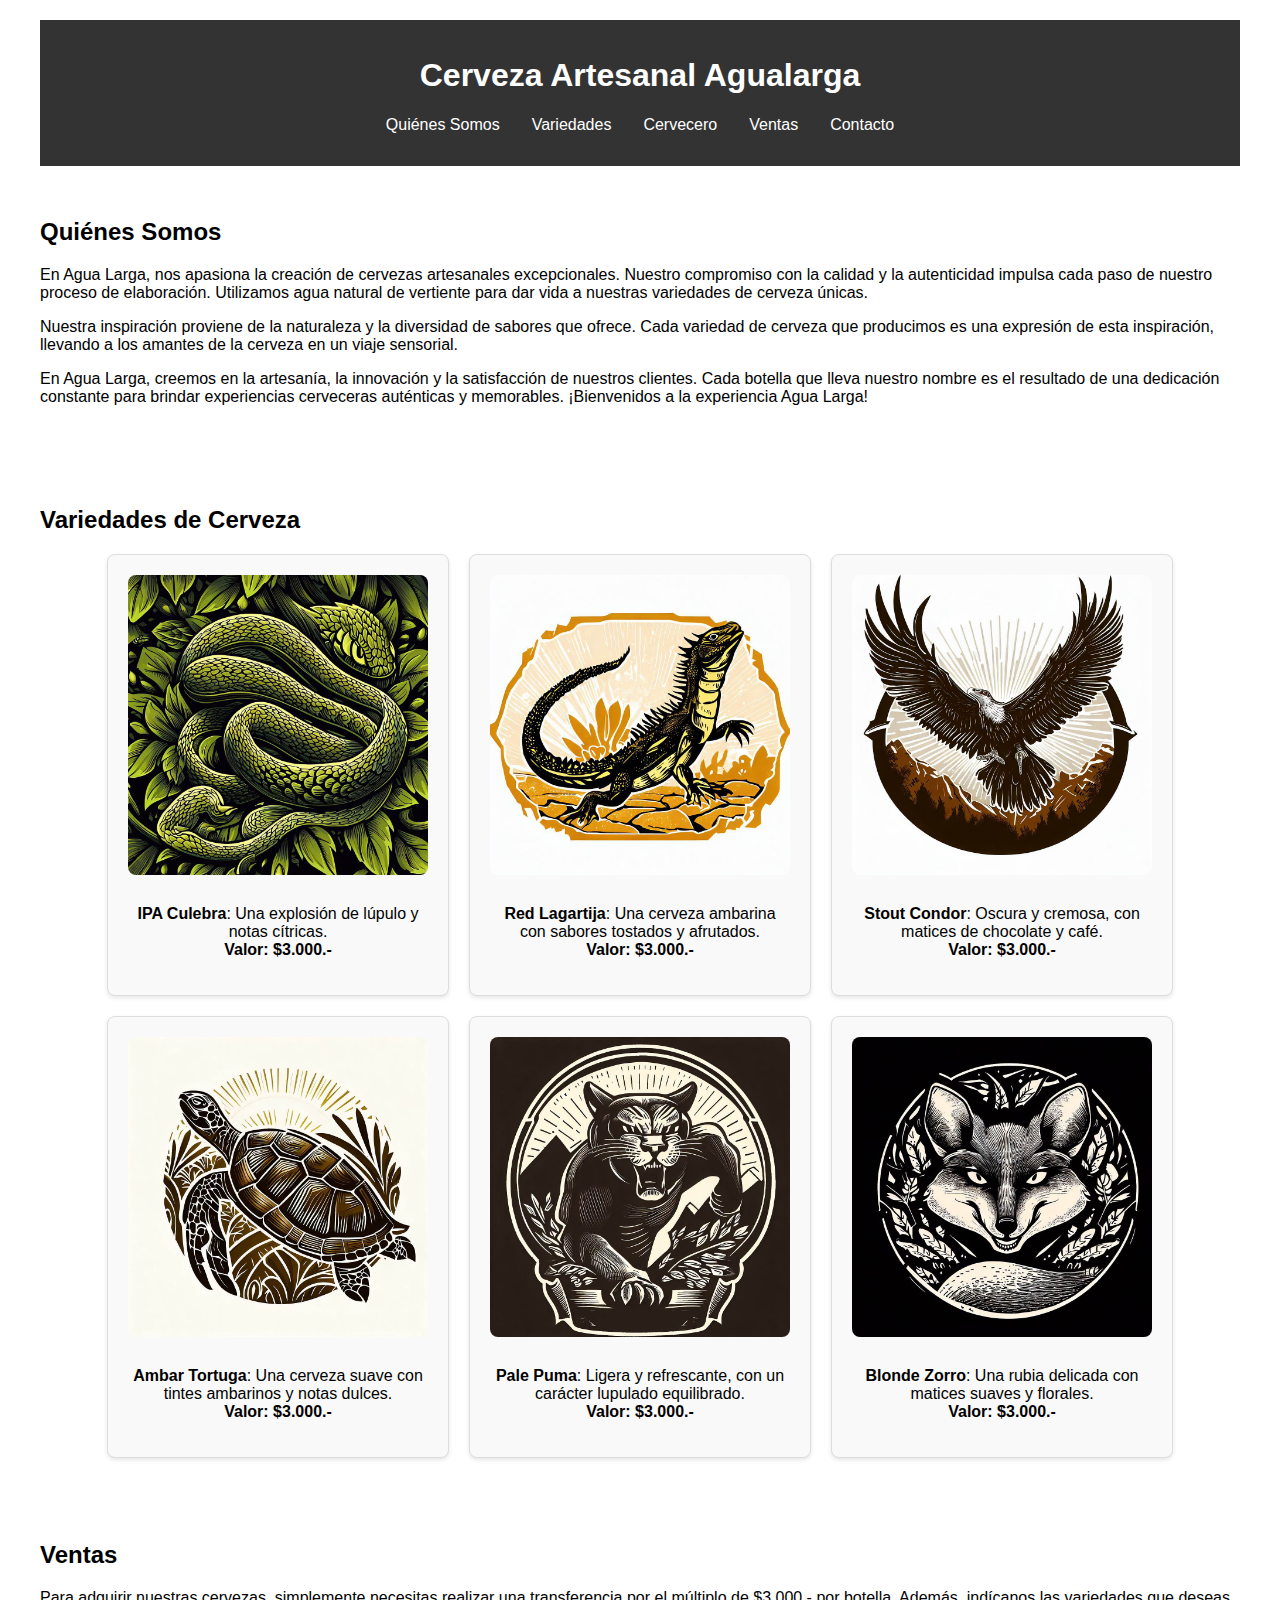
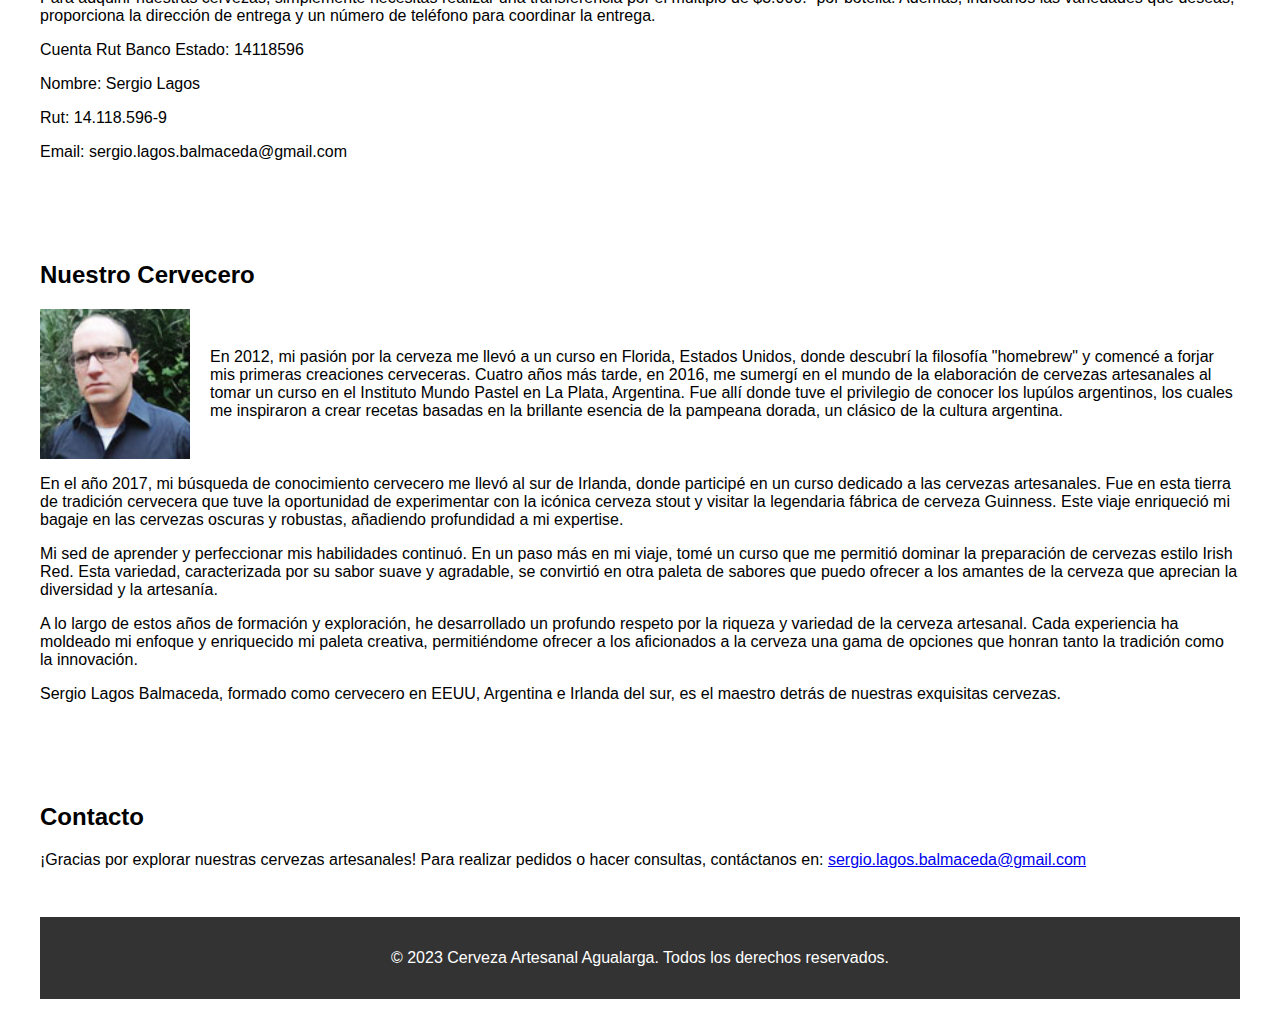
==== commit c42d1972: "decimo commit correccion precio y mayusculas cuenta rut" ====
--- a/index.html
+++ b/index.html
@@ -142,9 +142,9 @@
         <section id="ventas">
             <h2>Ventas</h2>
             <p>
-                Para adquirir nuestras cervezas, simplemente necesitas realizar una transferencia por el múltiplo de $3,000 por botella. Además, indícanos las variedades que deseas, proporciona la dirección de entrega y un número de teléfono para coordinar la entrega.</p>
+                Para adquirir nuestras cervezas, simplemente necesitas realizar una transferencia por el múltiplo de $3.000.- por botella. Además, indícanos las variedades que deseas, proporciona la dirección de entrega y un número de teléfono para coordinar la entrega.</p>
             <div>
-                <p>Cuenta rut banco estado: 14118596</p>
+                <p>Cuenta Rut Banco Estado: 14118596</p>
                 <p>Nombre: Sergio Lagos</p>
                 <p>Rut: 14.118.596-9</p>
                 <p>Email: sergio.lagos.balmaceda@gmail.com</p>
